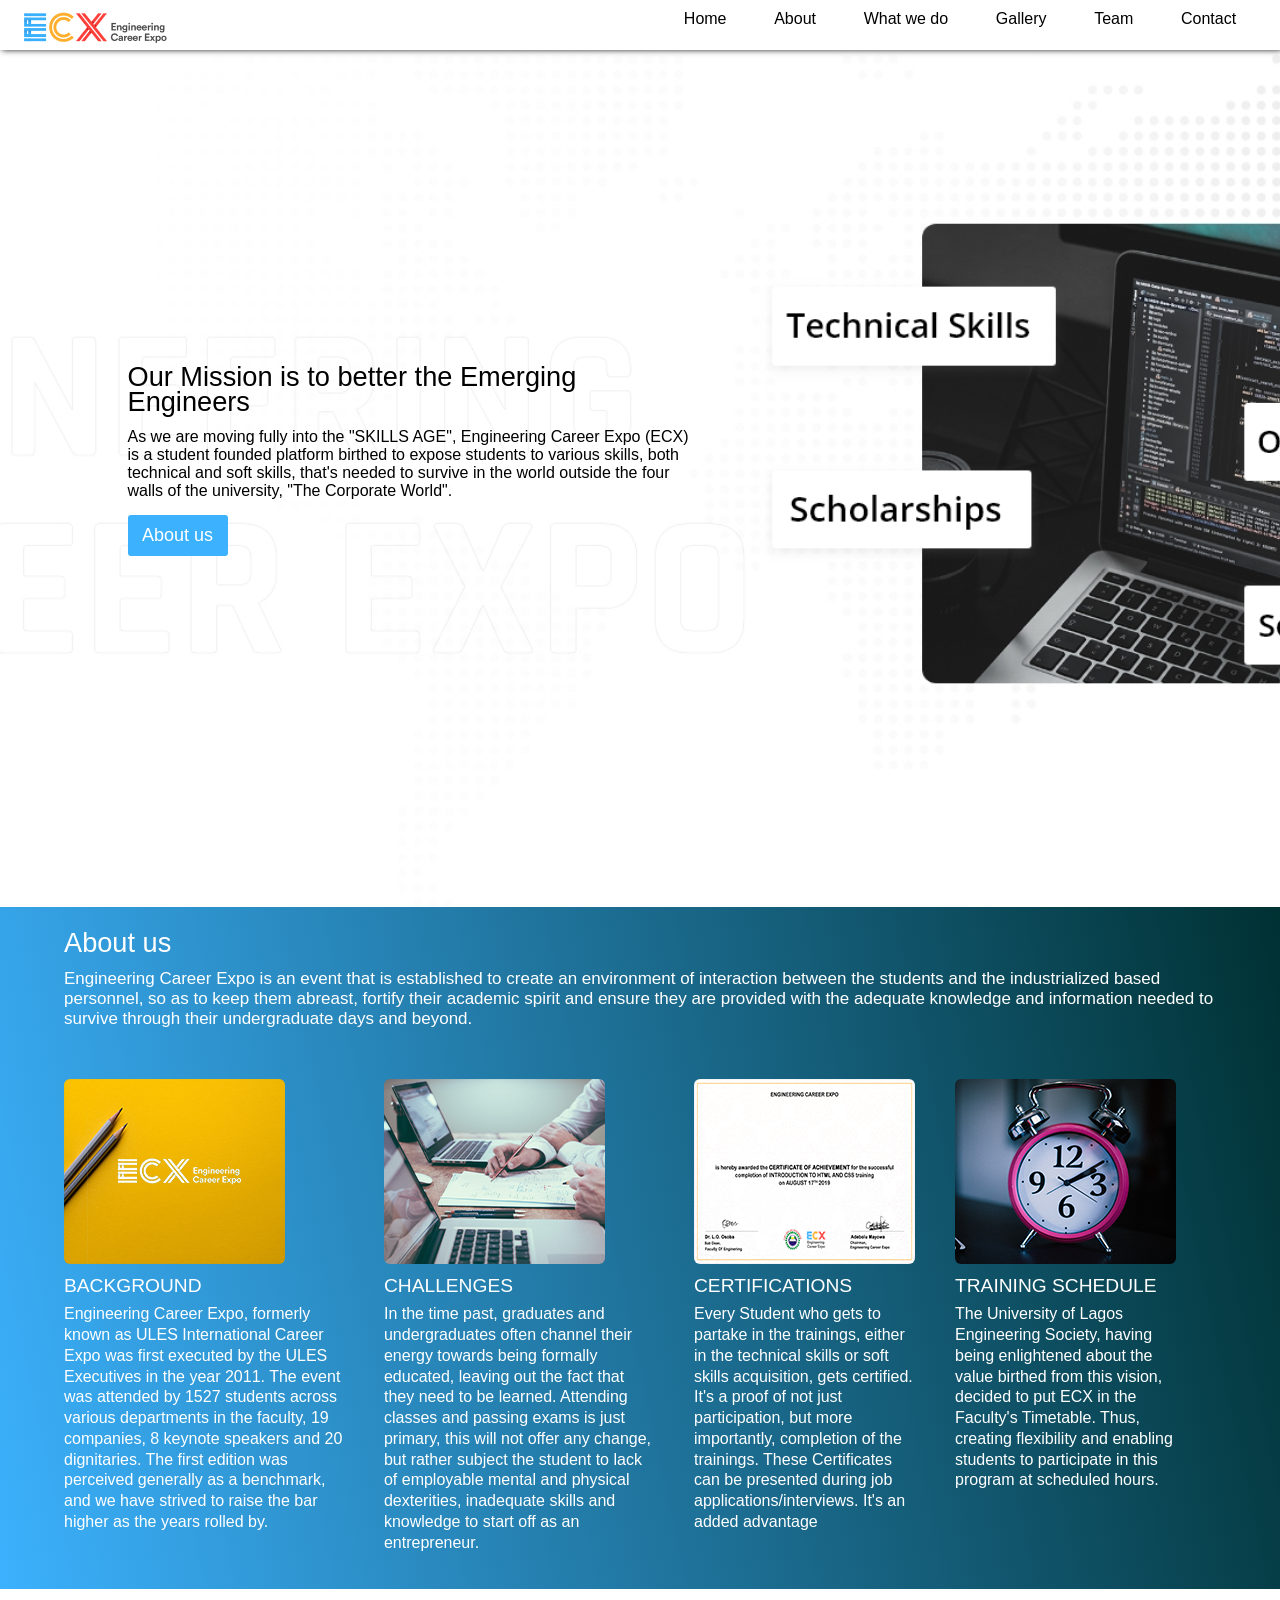
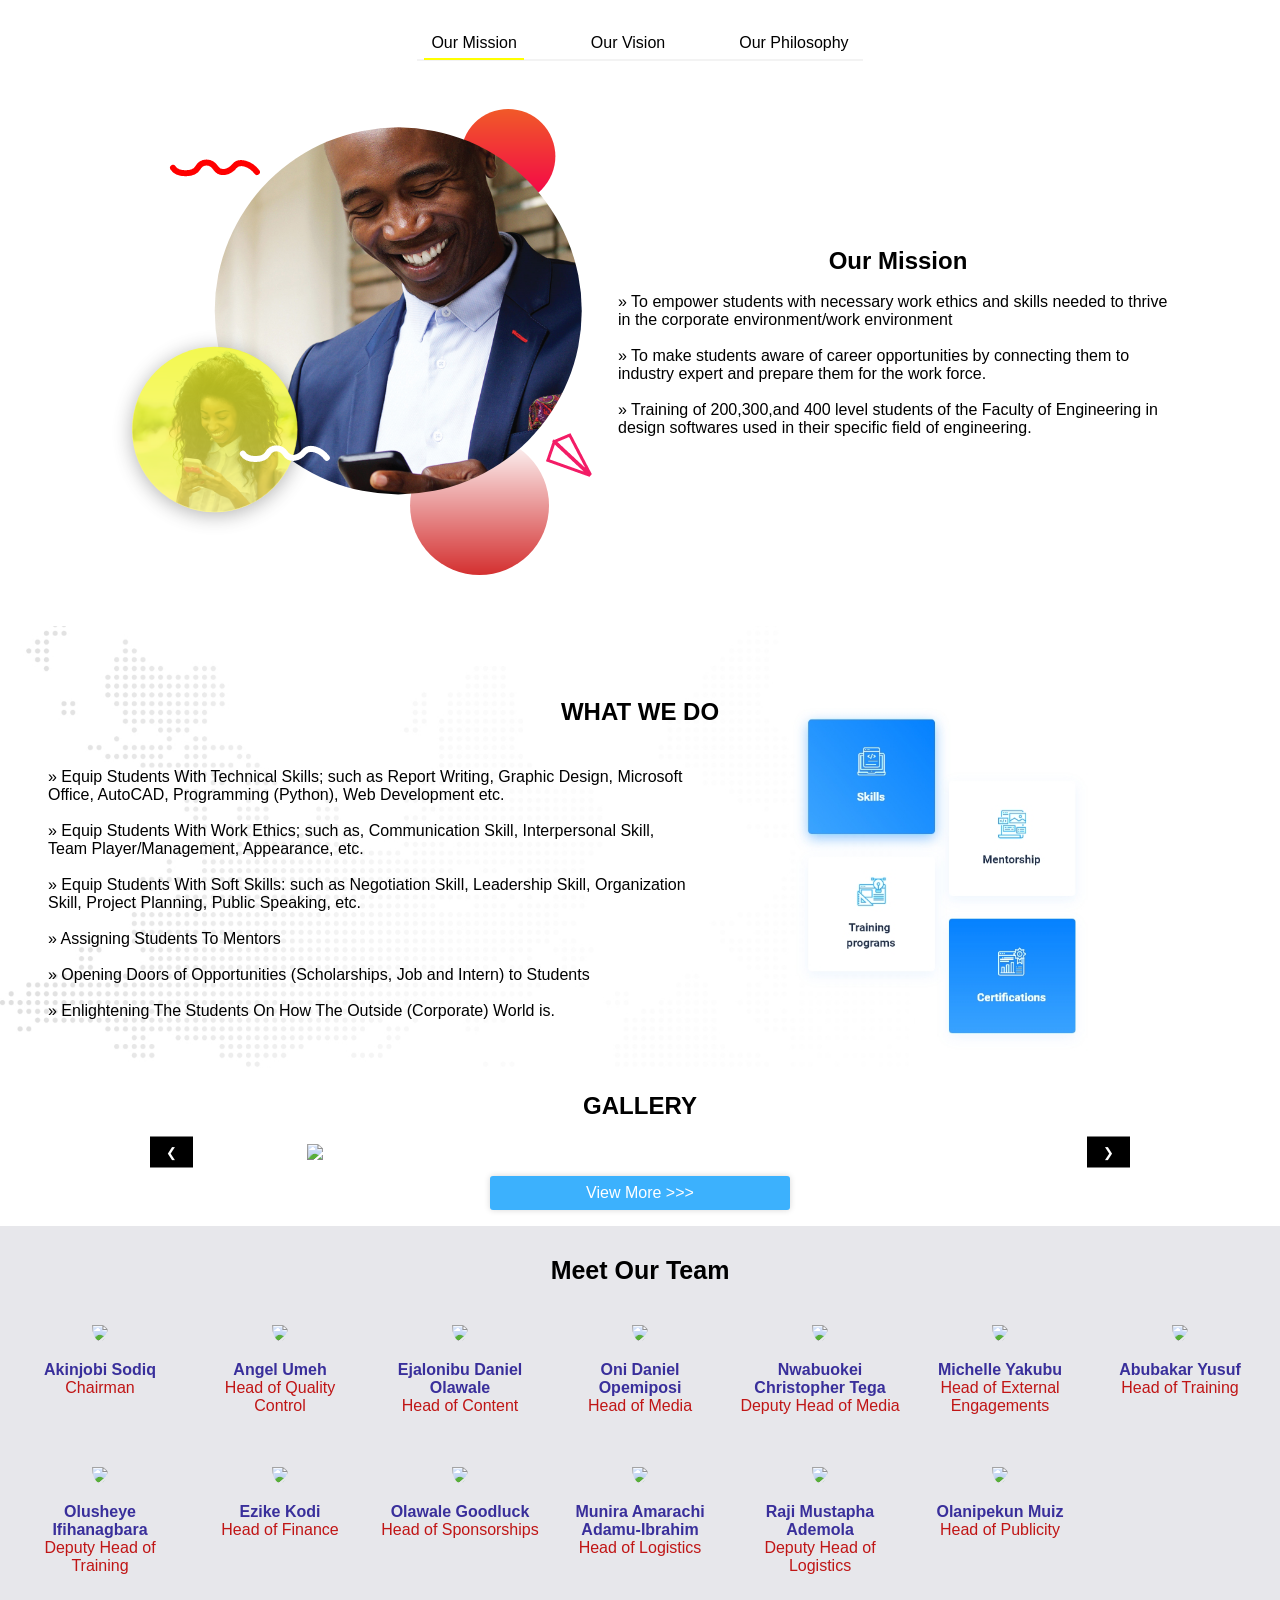
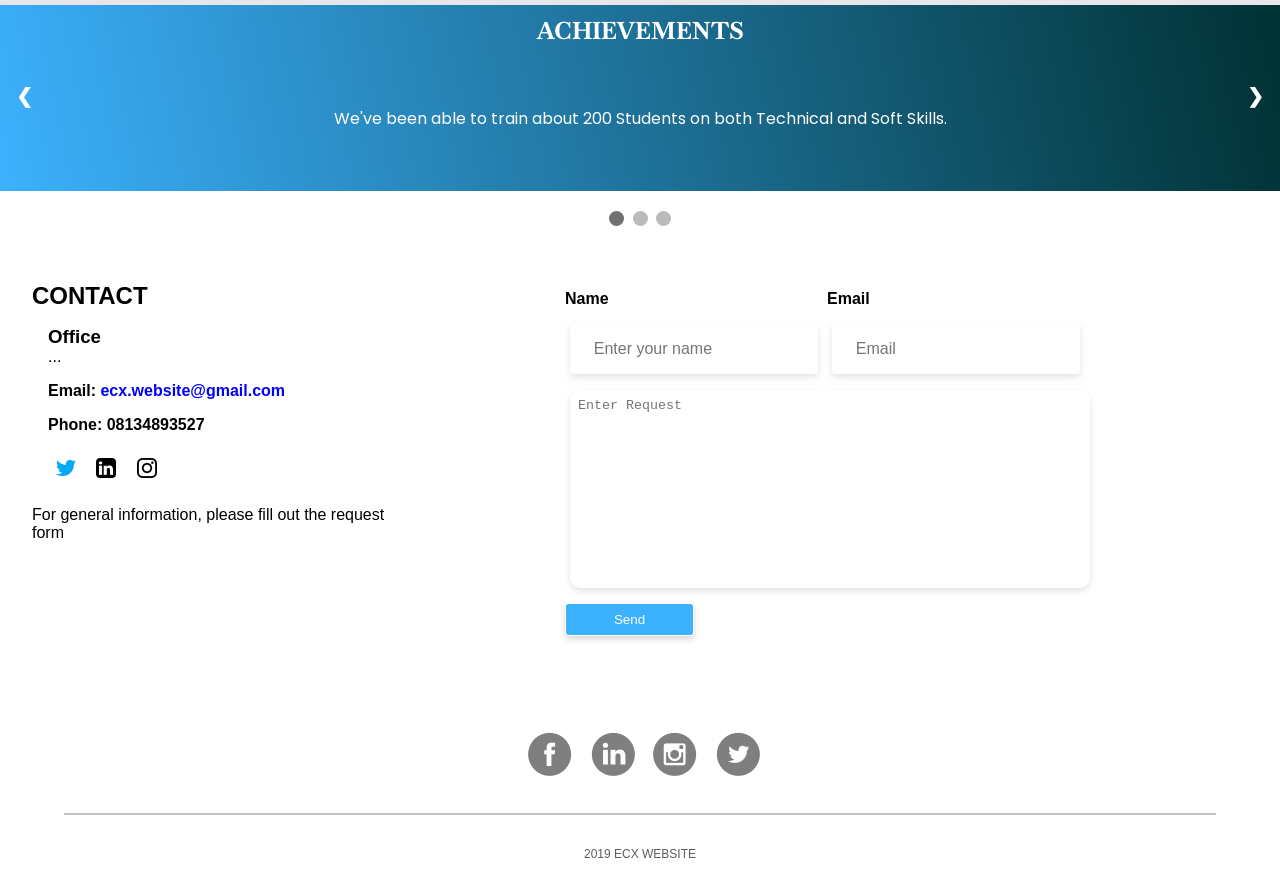
==== index.html @ 3a1357bb "Added the new fork repo" ====
<!DOCTYPE html>
<html lang="en" dir="ltr">

<head>
  <meta charset="utf-8">
  <meta name="viewport" content="width=device-width, initial-scale=1.0">
  <meta name="description" content="ECX Landing page">
  <link rel="stylesheet" type="text/css" href="./css/style.css">
  <link href="https://fonts.googleapis.com/css?family=Poppins&display=swap" rel="stylesheet">
  <link href="https://fonts.googleapis.com/css?family=Baskervville&display=swap" rel="stylesheet">
  <link rel="stylesheet" href="https://stackpath.bootstrapcdn.com/font-awesome/4.7.0/css/font-awesome.min.css">
  <link rel="shortcut icon" href="./images/ECX.png" type="image/x-icon">
  <title>ECX | welcome</title>
</head>

<body>
  <!-- Navigation area -->
  <nav class="container2">
    <div class="ecx-logo-container">
      <a href="index.html"><img src="./images/ECX-Logo-01_no_background.png" alt="ECX Logo" class="ecx-logo"></a>
    </div>
    <nav class="desktop-nav">
      <ul class="nav-list1">
        <li><a href="#hero">Home</a></li>
        <li><a href="#about">About</a></li>
        <li><a href="#wwd">What we do</a></li>
        <li><a href="#gallery">Gallery</a></li>
        <li><a href="#team">Team</a></li>
        <li><a href="#contact">Contact</a></li>
      </ul>
    </nav>

    <div class="hidden-menu menu">
      <span class="menu-span"></span>
      <span class="menu-span2 span2"></span>
      <span class="menu-span3 span3"></span>
    </div>
    <div class="nav">
      <ul class="nav-list">
        <a class="nav-link" href="#hero">
          <li>Home</li>
        </a>
        <a class="nav-link" href="#about">
          <li>About</li>
        </a>
        <a class="nav-link" href="#wwd">
          <li>What we do</li>
        </a>
        <a class="nav-link" href="#gallery">
          <li>Gallery</li>
        </a>
        <a class="nav-link" href="#team">
          <li>Team</li>
        </a>
        <a class="nav-link last-list-child" href="#contact">
          <li>Contact</li>
        </a>

        <i class="fa fa-instagram menu-icons" id="menu-icon" aria-hidden="true"></i>
        <i class="fa fa-twitter menu-icons" id="menu-icon1" aria-hidden="true"></i>
      </ul>
    </div>

  </nav>

  <main>
    <!-- HERO SECTION -->
    <section id="hero" class="all-0 panel">
      <div class="container1">
        <div class="hero all-0">
          <h2 class="title">Our Mission is to better the Emerging Engineers</h2>
          <p>As we are moving fully into the "SKILLS AGE", Engineering Career Expo (ECX) is a student founded platform
            birthed to
            expose students to various skills, both technical and soft skills, that's needed to survive in the world
            outside the
            four walls of the university, "The Corporate World".</p>
          <button type="button" name="button"><a href="#about">About us</a></button>
        </div>
        <div class="hero-bg all-0">
          <img src="./images/hero-img.png" alt="hero-image" class="hero-img">
        </div>
      </div>
    </section>


    <!-- ABOUT SECTION -->
    <section id="about" class="panel">
      <div class="container about">
        <div class="about-writeup">
          <h3 class="title">About us</h3>
          <p>Engineering Career Expo is an event that is established to create an environment of interaction between the
            students and
            the industrialized based personnel, so as to keep them abreast, fortify their academic spirit and ensure they
            are
            provided with the adequate knowledge and information needed to survive through their undergraduate days and
            beyond.</p>
        </div>
        <div class="about-cards">
          <div class="sub-container">
            <div class="card">
              <img src="./images/Background.png" alt="CARD">
              <h3>BACKGROUND</h3>
              <p>Engineering Career Expo, formerly known as ULES International Career Expo was first executed by the ULES
                Executives in
                the year 2011. The event was attended by 1527 students across various departments in the faculty, 19
                companies, 8
                keynote speakers and 20 dignitaries. The first edition was perceived generally as a benchmark, and we have
                strived to
                raise the bar higher as the years rolled by.</p>

            </div>

            <div class="card">
              <img src="./images/challenges.png" alt="CARD">
              <h3>CHALLENGES</h3>
              <p>In the time past, graduates and undergraduates often channel their energy towards being formally
                educated, leaving out
                the fact that they need to be learned. Attending classes and passing exams is just primary, this will not
                offer any
                change, but rather subject the student to lack of employable mental and physical dexterities, inadequate
                skills and
                knowledge to start off as an entrepreneur.</p>

            </div>
          </div>

          <div class="sub-container">

            <div class="card">
              <img src="./images/certificates.png" alt="CARD">
              <h3>CERTIFICATIONS</h3>
              <p>Every Student who gets to partake in the trainings, either in the technical skills or soft skills
                acquisition, gets
                certified. It's a proof of not just participation, but more importantly, completion of the trainings.
                These Certificates
                can be presented during job applications/interviews. It's an added advantage</p>

            </div>

            <div class="card">
              <img src="./images/Training Schedule.png" alt="CARD">
              <h3>TRAINING SCHEDULE</h3>
              <p>The University of Lagos Engineering Society, having being enlightened about the value birthed from this
                vision, decided
                to put ECX in the Faculty's Timetable. Thus, creating flexibility and enabling students to participate in
                this program
                at scheduled hours.</p>

            </div>

          </div>
        </div>
      </div>
    </section>

    <section id="ourPhil" class="panel">
      <br>
      <div class="visionBoard">
        <ul class="visionBoard-list">
          <li><a class="vision-list1 active1">Our Mission</a></li>
          <li><a class="vision-list2">Our Vision</a></li>
          <li><a class="vision-list3">Our Philosophy</a></li>
        </ul>
      </div>
      <br>
      <div class="container">
        <div class="content-container1 content-container yes-display">
          <img src="./images/mission-img.png">
          <div class="cadsar" id="philosophy">
            <h1>Our Mission</h1>
            <br>
            <p>» To empower students with necessary work ethics and skills needed to thrive in the corporate
              environment/work
              environment
              <br><br>
              » To make students aware of career opportunities by connecting them to
              industry expert and prepare them for the work force.
              <br><br>
              » Training of 200,300,and 400 level students of the Faculty of Engineering
              in design softwares used in their specific field of engineering.</p>
          </div>
        </div>

        <div class="content-container2 content-container">
          <img src="./images/visions.png">
          <div class="cadsar" id="philosophy">
            <h1>Our Vision</h1>
            <br>
            <p>We seek to ensure every university graduate we produce is an actual university material, that is,
              "Employable Graduates"</p>
          </div>
        </div>

        <div class="content-container3 content-container">
          <img src="./images/philosophy.png">
          <div class="cadsar" id="philosophy">
            <h1>Our Philosophy</h1>
            <br>
            <p>We Believe That:<br>
              » Every Skill is Learnable, thus Every Student can take on these skills and become experts in them
              <br><br>
              » Opportunities Comes With Preparation; thus the need to prepare employable graduates from their
              undergraduate days
              <br><br>
              » Commitment and Dedication is Key To Successful Growth; hence the reason for a weekly schedule for the
              trainings.</p>
          </div>
        </div>
      </div>
    </section>
    <section id="wwd" class="panel">
      <h2 class="wwd-header">What we do</h2><br>
      <div class="wwd-container">
        <div class="wwd-content-container">
          <div class="wwd-content">
            » Equip Students With Technical Skills; such as Report Writing, Graphic Design, Microsoft Office, AutoCAD,
            Programming (Python), Web Development etc.
            <br><br>
            » Equip Students With Work Ethics; such as, Communication Skill, Interpersonal Skill, Team Player/Management,
            Appearance, etc.
            <br><br>
            » Equip Students With Soft Skills: such as Negotiation Skill, Leadership Skill, Organization Skill, Project
            Planning, Public Speaking, etc.
            <br><br>
            » Assigning Students To Mentors
            <br><br>
            » Opening Doors of Opportunities (Scholarships, Job and Intern) to Students
            <br><br>
            » Enlightening The Students On How The Outside (Corporate) World is.
          </div>
        </div>
      </div>
      </div>
    </section>
    <section id="gallery" class="panel">
      <h2>Gallery</h2>
      <div class="w3-content w3-display-container">
        <img class="mySlides1"
          src="https://res.cloudinary.com/ecx/image/upload/f_auto/v1578095196/ECX%20gallery/Gallery/Totel_Photography-6587_nmknuw.jpg"
          >
        <img class="mySlides1"
          src="https://res.cloudinary.com/ecx/image/upload/f_auto/v1578095035/ECX%20gallery/Gallery/Totel_Photography-6615_tjaqef.jpg"
          >
        <img class="mySlides1"
          src="https://res.cloudinary.com/ecx/image/upload/f_auto/v1578094889/ECX%20gallery/Gallery/Totel_Photography-6755_wwd0io.jpg"
          >
        <img class="mySlides1"
          src="https://res.cloudinary.com/ecx/image/upload/f_auto/v1578094115/ECX%20gallery/Gallery/Totel_Photography-6582_rvgiy8.jpg"
          >
          <img class="mySlides1"
            src="https://res.cloudinary.com/ecx/image/upload/f_auto/v1578093922/ECX%20gallery/Gallery/Totel_Photography-6772_jbvsiy.jpg">
          <img class="mySlides1"
            src="https://res.cloudinary.com/ecx/image/upload/f_auto/v1578093783/ECX%20gallery/Gallery/Totel_Photography-6681_iymfam.jpg">
          <img class="mySlides1"
            src="https://res.cloudinary.com/ecx/image/upload/f_auto/v1578093773/ECX%20gallery/Gallery/Totel_Photography-6915_uiicp1.jpg">
          <img class="mySlides1"
            src="https://res.cloudinary.com/ecx/image/upload/f_auto/v1578093757/ECX%20gallery/Gallery/Totel_Photography-6634_vx7t5h.jpg">

            <button class="w3-button w3-black w3-display-left" onclick="plusDivs(-1)">&#10094;</button>
            <button class="w3-button w3-black w3-display-right" onclick="plusDivs(1)">&#10095;</button>

      </div>
      <a href="gallery.html" class="view-more-btn">View More >>> </a>
    </section>

    <section class="ourTeam panel" id="team">
      <h1 id="teamHead">Meet Our Team</h1>
      <div id="team-container">
        <div id="member">
          <img src="https://res.cloudinary.com/ecx/image/upload/f_auto,q_auto/v1578097922/ECX%20gallery/user_xo8ixc.png"/>
          <h4>Akinjobi Sodiq</h4>
          <p>Chairman</p>
        </div>
        <div id="member">
          <img src="https://res.cloudinary.com/ecx/image/upload/f_auto,q_auto/v1578097922/ECX%20gallery/user_xo8ixc.png"/>
          <h4>Angel Umeh</h4>
          <p>Head of Quality Control</p>
        </div>
        <div id="member">
        <img src="https://res.cloudinary.com/ecx/image/upload/f_auto,q_auto/v1578097922/ECX%20gallery/user_xo8ixc.png"/>
        <h4>Ejalonibu Daniel Olawale</h4>
          <p>Head of Content</p>
        </div>
        <div id="member">
          <img src="https://res.cloudinary.com/ecx/image/upload/f_auto,q_auto/v1578097922/ECX%20gallery/user_xo8ixc.png"/>
          <h4>Oni Daniel Opemiposi</h4>
          <p>Head of Media</p>
        </div>
        <div id="member">
          <img src="https://res.cloudinary.com/ecx/image/upload/f_auto,q_auto/v1578097922/ECX%20gallery/user_xo8ixc.png"/>
          <h4>Nwabuokei Christopher Tega</h4>
          <p>Deputy Head of Media</p>
        </div>
        <div id="member">
          <img src="https://res.cloudinary.com/ecx/image/upload/f_auto,q_auto/v1578097922/ECX%20gallery/user_xo8ixc.png"/>
          <h4>Michelle Yakubu</h4>
          <p>Head of External Engagements</p>
        </div>
        <div id="member">
          <img src="https://res.cloudinary.com/ecx/image/upload/f_auto,q_auto/v1578097922/ECX%20gallery/user_xo8ixc.png"/>
          <h4>Abubakar Yusuf</h4>
          <p>Head of Training</p>
        </div>
        <div id="member">
          <img src="https://res.cloudinary.com/ecx/image/upload/f_auto,q_auto/v1578097922/ECX%20gallery/user_xo8ixc.png"/>
          <h4>Olusheye Ifihanagbara</h4>
          <p>Deputy Head of Training</p>
        </div>
        <div id="member">
          <img src="https://res.cloudinary.com/ecx/image/upload/f_auto,q_auto/v1578097922/ECX%20gallery/user_xo8ixc.png"/>
          <h4>Ezike Kodi</h4>
          <p>Head of Finance</p>
        </div>
        <div id="member">
          <img src="https://res.cloudinary.com/ecx/image/upload/f_auto,q_auto/v1578097922/ECX%20gallery/user_xo8ixc.png"/>
          <h4>Olawale Goodluck</h4>
          <p>Head of Sponsorships</p>
        </div>
        <div id="member">
          <img src="https://res.cloudinary.com/ecx/image/upload/f_auto,q_auto/v1578097922/ECX%20gallery/user_xo8ixc.png"/>
          <h4>Munira Amarachi Adamu-Ibrahim</h4>
          <p>Head of Logistics</p>
        </div>
        <div id="member">
          <img src="https://res.cloudinary.com/ecx/image/upload/f_auto,q_auto/v1578097922/ECX%20gallery/user_xo8ixc.png"/>
          <h4>Raji Mustapha Ademola</h4>
          <p>Deputy Head of Logistics</p>
        </div>
        <div id="member">
          <img src="https://res.cloudinary.com/ecx/image/upload/f_auto,q_auto/v1578097922/ECX%20gallery/user_xo8ixc.png"/>
          <h4>Olanipekun Muiz</h4>
          <p>Head of Publicity</p>
        </div>
      </div>
    </section>

    <!-- Slideshow container -->
    <div class="slideshow-container panel">
      <h2 class="ach-header">achievements</h2>
      <div class="mySlides">
        <p>We've been able to train about 200 Students on both Technical and Soft Skills.</p>
      </div>

      <div class="mySlides">
        <p>These Students were able to display these skills to multinational firms on the event's day.
          The Facilitators were students of the University of Lagos that have been privileged to intern in Big Firms like
          Goldmans
          Sachs in UK, and those were able to empower themselves via online courses.</p>
      </div>

      <div class="mySlides">
        <p>It's an achievement to have been able to sell the ideas to Google, Luno, UAC and so more.
          And motivational speakers from different multinational firms came to talk and inspire the trained students.</p>
      </div>

      <a class="prev" onclick="plusSlides(-1)">&#10094;</a>
      <a class="next" onclick="plusSlides(1)">&#10095;</a>
    </div>

    <div class="dot-container">
      <span class="dot" onclick="currentSlide(1)"></span>
      <span class="dot" onclick="currentSlide(2)"></span>
      <span class="dot" onclick="currentSlide(3)"></span>
    </div>


    <section class="contact panel" id="contact">
      <div class="contacts-div">
        <h2>Contact</h2>
        <div id="office">
          <h3>Office</h3>
          <p>...</p>
        </div>
        <div id="email">
          <h4>Email: <a style='color:blue'>ecx.website@gmail.com</a> </h4>
        </div>
        <div id="phone">
          <h4>Phone: 08134893527</h4>
        </div>
        <div id="social-media">
          <a href="https://twitter.com/ecxunilag" target="_blank"><img src="./images/twitter-social.png"></a>
          <a href="#"><img src="./images/linkedin-social.png"></a>
          <a href="https://instagram.com/ecxunilag" target="_blank"><img src="./images/instagram-social.png"></a>
        </div>
        <p>For general information, please fill out the request form</p>
      </div>
      <form action="" class="request-form">
        <div class="request-input">
          <label for="name">Name</label>
          <input type="text" name="name" placeholder="Enter your name" id="request-name">
        </div>
        <div class="request-input">
          <label for="email">Email</label>
          <input type="email" name="email" placeholder="Email" id="request-email">
        </div>
        <textarea id="request-text" placeholder="Enter Request"></textarea>
        <input type="submit" value="Send" class="submit-btn">
      </form>
    </section>
  </main>

  <!-- FOOTER-->
  <footer>
    <div class="footer-images">
      <a href="" class="footer-image-link"><img alt="facebook" src="./images/facebook.png"></a>
      <a href="" class="footer-image-link"><img alt="linkedin" src="./images/linkedin.png"></a>
      <a href="https://instagram.com/ecxunilag" target="_blank" class=" footer-image-link"><img alt="instagram"
          src="./images/instagram.png" class="footer-image"></a>
      <a href="https://twitter.com/ecxunilag" target="_blank" class="footer-image-link"><img alt="twitter"
          src="./images/twitter.png" class="footer-image"></a>
    </div>
    <hr class="footer-underline">
    <p>2019 ecx website</p>
  </footer>
  <div class="overlay"></div>
  <script src="./js/nav.js"></script>
  <script src="./js/script.js"></script>
</body>

</html>
---- css/style.css ----
/* PRE DEFINED CLASSES AND ELEMENT STYLES */
@import url(https://fonts.googleapis.com/css?family=Segoe+Ui:300italic,400italic,700italic,300,400,700);


body {
  margin: 0px;
  padding: 0px;
  box-sizing: border-box;
  font-family: 'Segoe Ui', sans-serif;
}
.overlay{
  background: rgba(0, 0, 0, 0.5);
  position: fixed;
  width: 100%;
  top: 0px;
  left: 0px;
  bottom: 0px;
  right: 0px;
  visibility: hidden;;
}
.show-overlay{
  visibility: visible;
}
*,
html {
  margin: 0px;
  padding: 0px;
  box-sizing: border-box;
  scroll-behavior: smooth;
}

body {
  background-color: rgb(255, 255, 255);
}

section {
  width: 100%;
}

.container {
  width: 90%;
  margin: 10px auto;
}

.container1 {
  width: 90%;
  margin: -10px auto;
  display: flex;
  justify-content: space-around;
  align-items: center;
  flex-flow: column;
}

.container2 {
  width: 100%;
  height: 60px;
  background-color: #fff;
  position: fixed;
  box-shadow: 0 2px 2px -2px rgba(0, 0, 0, .2);
  transition: top 0.3s;
  z-index: 5;
}

.nav-down {
  top: -70px;
}

.nav-up {
  top: -10px;
  box-shadow: 2px 0 6px #232323;
}

.nav-stable {
  top: auto;
}

.overflow-for-body {
  overflow-y: hidden;
}

.flex-container {
  display: flex;
  justify-content: center;
  flex-flow: column wrap;

}

.title {
  font-size: 1.7em;
  font-weight: normal;
  line-height: 0.9em;
  margin: 0.5em 0 0.5em 0;
}

.all-0>h3 {
  margin: 0px;
  padding: 0px;
  float: right;
}


.menu-span-black {
  background: #252525 !important;
}




/* NAVIGATION */

.nav {
  width: 200px;
  height: 110%;
  background-color: #ffffff;
  position: fixed;
  left: 100%;
  transition: all 0.7s;
  display: flex;
  text-align: left;
  align-items: top;
  justify-content: space-around;
  padding-top: 100px;
}

.sample {
  transform: translateX(-100%);
}

.hidden-menu span {

  display: block;
  width: 33px;
  height: 4px;
  margin-bottom: 5px;
  position: relative;
  background: #000;
  border-radius: 3px;
  transform-origin: 4px 0px;
  z-index: 20;
  transition: 0.7s;


}



.hidden-menu {
  position: relative;
  right: 20px;
  top: 20px;
  float: right;
  cursor: pointer;
}

.nav-bar {
  list-style: none;
  margin: auto;

}

.nav-link>li {
  border-bottom: 1px #888 solid;
  margin-bottom: 20px;
  font-size: 20px;
  color: #888;
  letter-spacing: 1px;
}

.nav-link>li:hover {
  color: #9d9d9d;
}

.spanTrans {
  transform: translateX(-20%) !important;
}

ul.nav-list {
  list-style-type: none;
  padding-top: 3rem;
}


.nav-link {
  text-decoration: none;
  color: #232323;
  transition: color 0.3s ease;
  border-bottom: 1px solid #707070;
}

#menu-icon1 {
  font-size: 30px;
  color: #2d9eef;
}

.menu-icons:hover {
  color: rgb(57, 101, 223);

}

#menu-icon {
  margin-right: 14px;
  font-size: 30px;
  color: #000;
}

.last-list-child>li {
  margin-bottom: 120px;
}



.desktop-nav {
  display: none;
  width: 600px;
  float: right;
}

.nav-list1 {
  display: flex;
  width: 100%;
  justify-content: space-around;
}

.nav-list1>li {
  list-style-type: none;
  padding-right: 15px;
  padding-left: 15px;
  padding-bottom: 10px;
  text-align: center;
  transition: 0.3s;
}

.nav-list1>li>a {
  text-decoration: none;
  color: #000;
}

.nav-list1>li:hover {

  border-bottom: 4px solid #F31C66;

}


/* HERO SECTION */

#hero {
  background-color: rgba(240, 240, 240, 0.829);
  background-image: url('../images/ECX-Logo-02.png');
  background-repeat: no-repeat;
  background-position: center;
  background-size: contain;

}

.hero {
  width: 100%;
  height: 103vh;
  display: flex;
  flex-direction: column;
  justify-content: center;
  color: #000;
}

.hero button {
  background-color: #3cb1fd;
  border: none;
  width: 100px;
  font-size: 18px;
  padding: 10px;
  border-radius: 3px;
  margin-top: 15px;
}

.hero button:hover {
  background-color: rgb(57, 101, 223);
}

.hero button a {
  text-decoration: none;
  color: #fff;
}

.hero-img {
  display: none;
  opacity: 0;
}

/* LOGOs AREA */
.logo {
  background: #c8c8c8;
}

.logo-div {
  margin-bottom: 0px;
}

.logo-div i {
  margin: 5px;
  font-size: 40px;
  color: #fff;
  padding: 10px;
}


/* ABOUT SECTION */
section#about {
  background: linear-gradient(258deg, rgb(0, 49, 51), #3cb1fd);
  box-sizing: border-box !important;
  padding: 10px 0 10px 0;
}

.sub-container {
  padding-bottom: 15px;
}

.about {
  margin-bottom: 0px;
}

.about-cards {
  display: flex;
  justify-content: space-between;
}

.about-writeup {
  margin-bottom: 50px;
}

.about-writeup * {
  color: #fff;
}

.about-writeup p {
  font-size: 17px;
}

.card {
  color: #fff;
  margin-right:
    40px;
}

.card>h3 {
  font-size: 1.2em;
  font-weight: normal;
  line-height: 0.9em;
  margin: 0.5em 0 0.5em 0;
}

.card>p {
  font-size: 16px;
  line-height: 1.3em;
  margin-bottom: 10px;
}

.card>img {
  border-radius: 6px;
}

.read-more-container {
  margin-top: 15px;
  margin-bottom: 15px;
}

.read-more-container1 {
  margin-top: 15px;
  margin-bottom: 15px;
  background-color: yellow;
  padding: 10px;
  width: 130px;
  border-radius: 10px;
}

.fa1 {
  color: #fff;
}

.read-more {
  margin-right: 10px;
}

/*Philosophy*/

#ourPhil {
  background-image: url('../images/path 732.png');
  background-repeat: no-repeat;
  background-position: center;
  background-size: cover;
}

.cadsar {
  max-width: 600px;
}

.cadsar h1 {
  text-align: center;
}

.visionBoard-list>li {
  list-style-type: none;

}

.visionBoard-list>li>a {
  text-decoration: none;
  color: black;
  margin-right: 60px;
  padding: 7px;
  transition: 0.5s;
  cursor: pointer;
}

.vision-list3 {
  margin-right: 0px !important;
}

.visionBoard-list>li>a:hover {
  border-bottom: 2px solid yellow;
}

.active1 {
  border-bottom: 2px solid yellow;
}

.content-container {
  display: flex;
  padding: 20px;
  align-items: center;
  justify-content: space-around;
}

.content-container2 {
  display: none;
}

.content-container3 {
  display: none;
}

.yes-display {
  display: flex;
}

.no-display {
  display: none;
}

.content-container>img {
  margin-right: 15px;
      max-width: 100%;
}


.visionBoard-list {
  display: flex;
  justify-content: center;
  border-bottom: 2px solid #f3f3f3;
  padding: 7px;
  width: fit-content;
  margin: auto;
}

#ourPhil {
  padding: 20px;
  /* background-color: #FEFFF3; */
}

/* What we do */
.ecx-logo {
  width: 150px;
  position: absolute;
  margin: 15px 10px 10px 10px;
}

.wwd-header {
  text-transform: uppercase;
  text-align: center;
  margin: 1.5rem;
}

#wwd {
  background: url('../images/wwd.svg');
  background-color: rgba(255, 255, 255, 0.144);
  background-position: center;
  padding: 3rem;
  background-size:  cover;
  background-repeat: none; 
}

.wwd-content {
  width: auto;
}

.wwd-content-container {
  display: flex;
  align-items: center;
}

.wwd-image {
  width: 70px;
  height: 50px;
  margin-right: 10px;
}

.wwd-container {
  display: grid;
  grid-template-columns: 1fr;
  grid-template-rows: auto;
  grid-gap: 10px;
}

.fa {
  font-size: 30px !important;
  color: darkgrey;
  margin-right: 10px;
}


/* Gallery */
#gallery {
  width: 100%;
}

#gallery h2 {
  margin: 1.5rem auto;
  text-align: center;
  text-transform: uppercase;
}

.pictures {
  display: grid;
  margin: 3rem;
  grid-template-columns: 1fr 1fr;
  grid-template-rows: 25% 25% 25% 25%;
  justify-items: stretch;
  align-items: stretch;
  grid-gap: 9px;
}

.picture {
  box-shadow: 0 0 5px #232323;
  transition-duration: 0.18s;
}

.picture img {
  width: 100%;
  height: 100%;
}

.picture:hover {
  cursor: pointer;
  transform: scale(1.037);
  z-index: 2;
}

.view-more-btn {
  display: block;
  text-decoration: none;
  text-align: center;
  margin: 1rem auto;
  padding: 0.5rem 3rem;
  cursor: pointer;
  border-radius: 3px;
  color: #fff;
  width: 55%;
  background: #3cb1fd;
  box-shadow: 0 0 6px #00000029;
}

.view-more-btn:hover {
  background-color: rgb(13, 13, 145);
  transform: scale(1.037);
}


/* Team */
.ourTeam {
  align-self: center;
  padding-top: 30px;
  background-color: rgb(231, 231, 235);
  width: 100%;
  height: auto;
}

#teamHead {
  text-align-last: center;
  font-size: 25px;
}

#team-container {
  width: 100%;
  margin: auto;
  padding:0.5rem 0 2rem 0;
  text-align: center;
  padding-bottom: 30px;
  display: grid;
  grid-template-columns: repeat(auto-fill,160px);
  grid-template-rows: auto;
  grid-gap: 20px;
  justify-content: center;
}

#member {
  display: inline-block;
  border-radius: 20%;
  color: rgb(57, 47, 155);
}

#member p {
  color: rgb(192, 21, 21);
}

#member img {
  border-radius: 100%;
  text-align: center;
  margin:1rem;
  padding-top: 1rem;
  width: 70%;
}

/* achievement slideshow */
.mySlides1{
  display: none;
  width: 68%;
  margin: auto;
}
 
.w3-black,
.w3-hover-black:hover {
  color: #fff !important;
  background-color: #000 !important;
}

.w3-display-right {
  position: absolute;
  top: 50%;
  right: 0%;
  transform: translate(0%, -50%);
  -ms-transform: translate(0%, -50%);
}

.w3-btn,
.w3-button {
  -webkit-touch-callout: none;
  -webkit-user-select: none;
  -khtml-user-select: none;
  -moz-user-select: none;
  -ms-user-select: none;
  user-select: none;
}

.w3-btn,
.w3-button {
  border: none;
  display: inline-block;
  padding: 8px 16px;
  vertical-align: middle;
  overflow: hidden;
  text-decoration: none;
  color: inherit;
  background-color: inherit;
  text-align: center;
  cursor: pointer;
  white-space: nowrap;
}

button,
[type=button],
[type=reset],
[type=submit] {
  -webkit-appearance: button;
}

button,
select {
  text-transform: none;
}

button,
input {
  overflow: visible;
}

button {
  margin: 0;
}
.w3-display-left {
  position: absolute;
  top: 50%;
  left: 0%;
  transform: translate(0%, -50%);
  -ms-transform: translate(-0%, -50%);
}

.w3-content {
  max-width: 980px;
}

.w3-content,
.w3-auto {
  margin-left: auto;
  margin-right: auto;
}

.w3-tooltip,
.w3-display-container {
  position: relative;
}


.ach-header {
  text-align: center;
  text-transform: uppercase;
  font-family: 'Baskervville', serif;
}

.slideshow-container {
  position: relative;
  background: linear-gradient(258deg, rgb(0, 49, 51), #3cb1fd);
  color: #fff;
  padding-top: 10px;

}

.mySlides {
  display: none;
  padding: 60px;
  text-align: center;
  font-family: 'Poppins',
    sans-serif !important;
}

.prev,
.next {
  cursor: pointer;
  position: absolute;
  top: 50%;
  width: auto;
  margin-top: -30px;
  padding: 16px;
  color: #fff;
  font-weight: bold;
  font-size: 20px;
  border-radius: 0 3px 3px 0;
  user-select: none;
}

.next {
  position: absolute;
  right: 0;
  border-radius: 3px 0 0 3px;
}

.prev:hover,
.next:hover {
  background-color: rgba(0, 0, 0, 0.8);
  color: white;
}

.dot-container {
  text-align: center;
  padding: 20px;
}

.dot {
  cursor: pointer;
  height: 15px;
  width: 15px;
  margin: 0 2px;
  background-color: #bbb;
  border-radius: 50%;
  display: inline-block;
  transition: background-color 0.6s ease;
}

.active,
.dot:hover {
  background-color: #717171;
}

q {
  font-style: italic;
}

.author {
  color: cornflowerblue;
}


/* Contacts */
.contact {
  display: flex;
  flex-direction: column;
  background: url('https://res.cloudinary.com/ecx/image/upload/q_auto:good/v1578084382/ECX%20gallery/worldmap_jscc5w.png');
  background-position: 50%;
  width: 100%;
  padding: 2rem;
  margin: 0;
  opacity: 1;
}

.contacts-div {
  flex-direction: column;
  flex-wrap: wrap;
}

.contacts-div h2 {
  text-transform: uppercase;
}

.contacts-div div {
  margin: 1rem;
}

#social-media img {
  width: 20px;
  height: 20px;
  margin: 0.5rem;
}

.request-form {
  padding: 0.5rem;
}

.request-form label {
  font-weight: 700;
  display: block;
}

.request-input {
  display: inline-block;
}

#request-name,
#request-email,
#request-subject {
  padding: 1rem 1.5rem;
  border-radius: 3px;
  margin: 1rem 0.3rem 1rem 0.3rem;
  box-shadow: 0 3px 6px #c9c9c985;
  opacity: 100%;
  border: none;
  font-size: 16px;
  /* background: rgba(245, 243, 243, 0.938); */
  outline: none;
}

#request-text {
  width: 77%;
  height: 22vh;
  max-width: 580px;
  border-radius: 10px;
  resize: none;
  box-shadow: 0 3px 6px #c9c9c985;
  padding: 0.5rem;
  border: none;
  position: relative;
  left: 5px;
  /* background: rgba(245, 243, 243, 0.938); */
  outline: none;
}

.submit-btn {
  display: block;
  margin: 0.7rem 0;
  padding: 0.5rem 3rem;
  cursor: pointer;
  border-radius: 3px;
  color: #fff;
  background: #3cb1fd 0% 0% no-repeat padding-box;
  border: 0.5px solid white;
  box-shadow: 0 3px 6px #00000029;
}

.submit-btn:hover {
  background-color: rgb(5, 5, 90);
}


/* Footer  */

footer {
  margin: 0.5rem auto;
}

.footer-images {
  display: flex;
  margin: 2rem auto;
  align-content: center;
  justify-content: center;
}

.footer-image-link {
  flex-direction: row;
  cursor: pointer;
  margin: 0.7rem;
  /* padding: 1rem; */
  width: 40px;
  height: 40px;
  opacity: 0.5;
}

.footer-underline {
  border: 0.5px solid #C4C4C4;
  margin: auto;
  width: 90%;
}

footer p {
  text-align: center;
  text-transform: uppercase;
  margin-top: 2rem;
  color: #5D5D5D;
  font-size: 12px;
}

.panel {
  z-index:0; 
  -webkit-transform: translateZ( 0 );
  transform: translateZ( 0 );
  -webkit-transition: -webkit-transform 0.6s ease-in-out;
  transition: transform 0.6s ease-in-out;
  -webkit-backface-visibility: hidden;
  backface-visibility: hidden;
}

a[ id= "hero" ]:target ~ main section.panel {
  -webkit-transform: translateY( 0px);
  transform: translateY( 0px );
}

a[ id= "about" ]:target ~ main section.panel {
  -webkit-transform: translateY( -142.85px  );
  transform: translateY( -142.85px );
}
a[ id= "ourPhil" ]:target ~ main section.panel {
  -webkit-transform: translateY( -285.71px );
  transform: translateY( -285.71px );
}
a[ id= "ourPhil" ]:target ~ main section.panel {
  -webkit-transform: translateY( -428.57px );
  transform: translateY( -428.57px );
}
a[ id= "wwd" ]:target ~ main section.panel {
  -webkit-transform: translateY( -571.43px );
  transform: translateY( -571.43px );
}
a[ id= "gallery" ]:target ~ main section.panel {
  -webkit-transform: translateY( -714.29px );
  transform: translateY( -714.29px );
}
a[ id= "team" ]:target ~ main section.panel {
  -webkit-transform: translateY( -857.14px );
  transform: translateY( -857.14px );
}
a[ id= "contact" ]:target ~ main section.panel {
  -webkit-transform: translateY( -1000px );
  transform: translateY( -1000px );
}




/* Animations */
@keyframes animate {
  0% {
    transform: scale(1.09);
  }

  100% {
    transform: scale(1.01);
  }
}




/* Responsiveness */

/* For Contact Page */
@media (min-width:47rem) {
  .contact {
    flex-direction: row;
  }

  .request-form {
    margin-left: 13%;
  }
}

/* For Gallery */
@media (min-width:40rem) {
  .pictures {
    grid-template-columns: 1fr 1fr 1fr;
    grid-template-rows: 33.3% 33.3% 33.3%;
  }
}

@media (min-width:65rem) {
  .pictures {
    grid-template-columns: 1fr 1fr 1fr 1fr;
    grid-template-rows: 50% 50%;
  }
}

@media (min-width:40rem) {
  .view-more-btn {
    width: 300px;
  }
}

@media only screen and (max-width: 380px) {
  .visionBoard-list {
    flex-wrap: wrap;
    height: 76px;
    border-bottom: none;
  }
}

@media only screen and (min-width: 600px) {

  .container2 {
    background-color: #fff;
  }

  .flex-container {
    display: flex;
    justify-content: flex-end !important;
    flex-flow: inherit;
  }


  .container1 {
    width: 90%;
    height: 103vh;
    margin: -10px auto;
    display: flex;
    justify-content: space-around;
    align-items: center;
    flex-flow: row;
  }

  .sub-container {
    display: flex;
  }

  .hero {
    width: 50%;
    height: 90vh;
    background-image: none;
  }

  .hero-img {
    display: block;
  }

  .wwd-container {
    grid-template-columns: 50vw;
  }

}

@media (min-width:35rem){
  #wwd {
    background-image: url('../images/wwd.jpg');
  }

  #hero {
    background-image: url('../images/hero.jpg');
    background-size: cover;
  }
}

@media only screen and (max-width: 600px) {

  .card,
  .about-writeup {
    width: fit-content !important;
  }

  .visionBoard-list>li>a {
    margin-right: 0px;
  }



}

@media only screen and (max-width: 780px) {
  .yes-display {
    flex-direction: column;
  }
}


/* General */

@media only screen and (min-width: 800px) {

  .menu,
  .nav {
    display: none;
  }

  .desktop-nav {
    display: block;
  }

  .container2 {
    padding: 20px;
  }

  .ecx-logo {
    margin: 0px;
  }

}


@media only screen and (max-width: 1260px) {

  /* About Cards Readjustment */
  .about-cards {
    flex-flow: column;
  }

  /* .card {
    width: 500px;
  } */
}
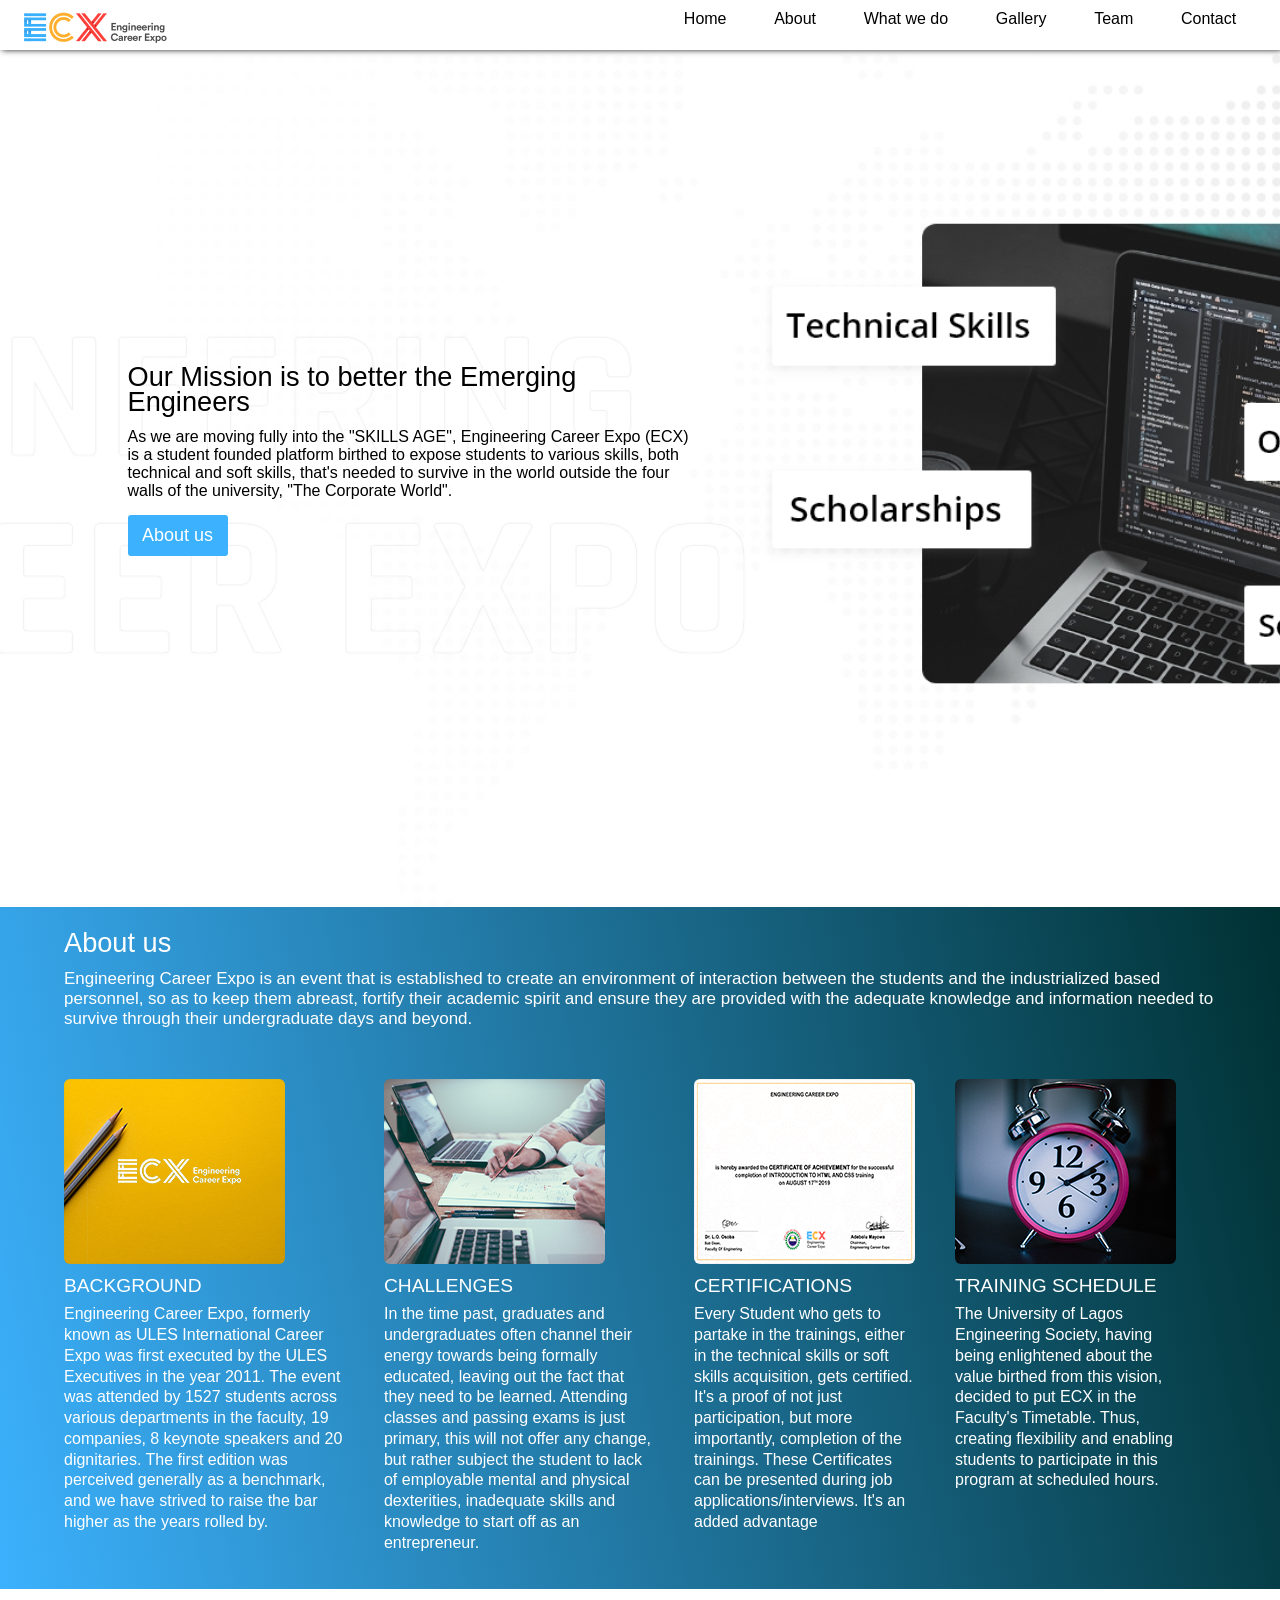
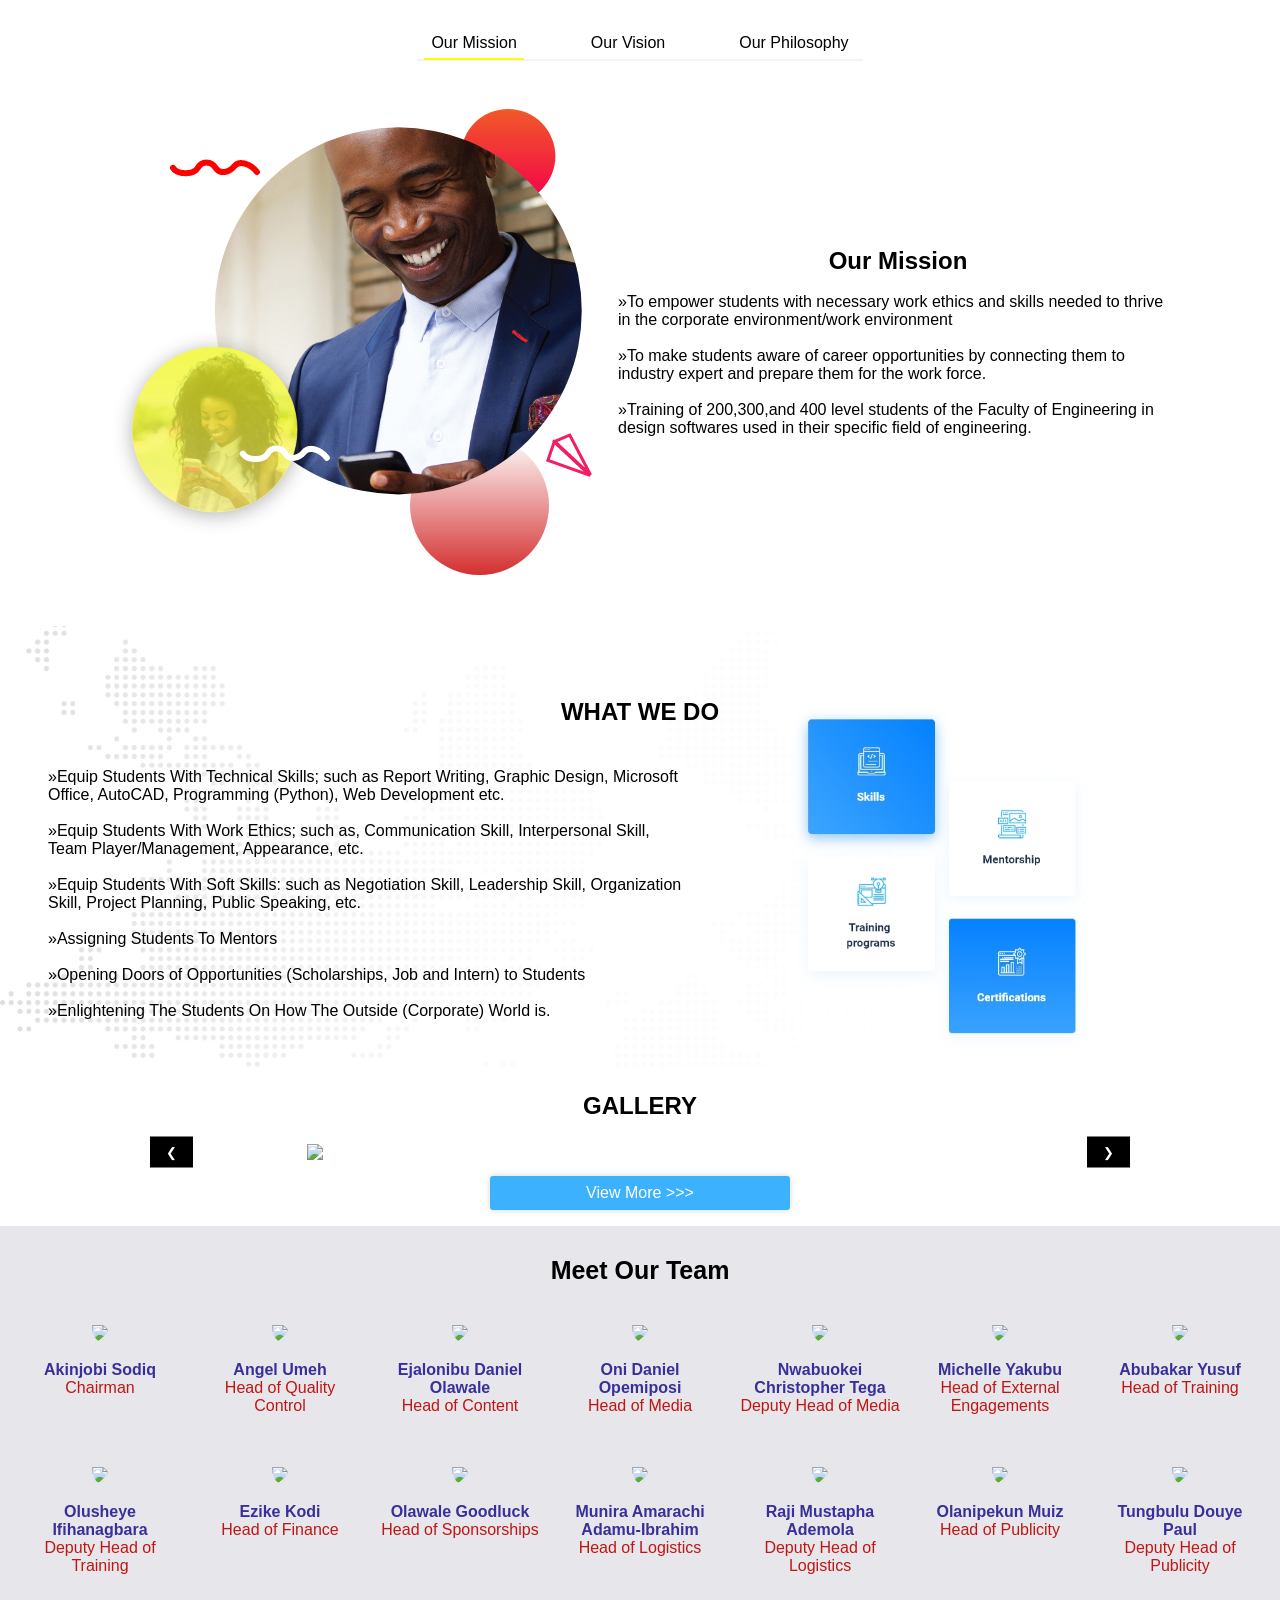
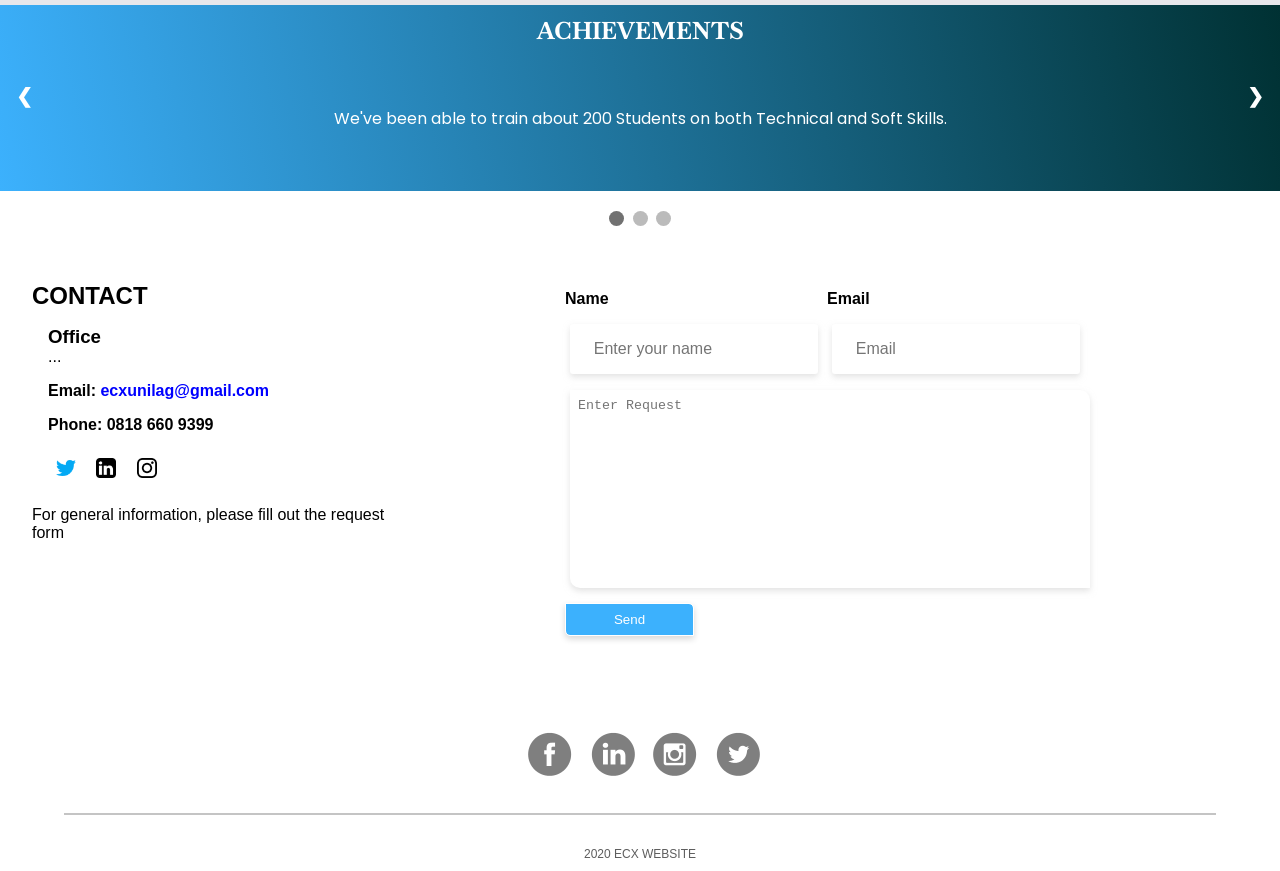
==== commit 7369d017: "cloned from old repo" ====
--- a/index.html
+++ b/index.html
@@ -169,14 +169,14 @@
           <div class="cadsar" id="philosophy">
             <h1>Our Mission</h1>
             <br>
-            <p>» To empower students with necessary work ethics and skills needed to thrive in the corporate
+            <p><span class="Bullet">»</span>To empower students with necessary work ethics and skills needed to thrive in the corporate
               environment/work
               environment
               <br><br>
-              » To make students aware of career opportunities by connecting them to
+              <span class="Bullet">»</span>To make students aware of career opportunities by connecting them to
               industry expert and prepare them for the work force.
               <br><br>
-              » Training of 200,300,and 400 level students of the Faculty of Engineering
+              <span class="Bullet">»</span>Training of 200,300,and 400 level students of the Faculty of Engineering
               in design softwares used in their specific field of engineering.</p>
           </div>
         </div>
@@ -197,12 +197,12 @@
             <h1>Our Philosophy</h1>
             <br>
             <p>We Believe That:<br>
-              » Every Skill is Learnable, thus Every Student can take on these skills and become experts in them
+              <span class="Bullet">»</span>Every Skill is Learnable, thus Every Student can take on these skills and become experts in them
               <br><br>
-              » Opportunities Comes With Preparation; thus the need to prepare employable graduates from their
+              <span class="Bullet">»</span>Opportunities Comes With Preparation; thus the need to prepare employable graduates from their
               undergraduate days
               <br><br>
-              » Commitment and Dedication is Key To Successful Growth; hence the reason for a weekly schedule for the
+              <span class="Bullet">»</span>Commitment and Dedication is Key To Successful Growth; hence the reason for a weekly schedule for the
               trainings.</p>
           </div>
         </div>
@@ -213,20 +213,20 @@
       <div class="wwd-container">
         <div class="wwd-content-container">
           <div class="wwd-content">
-            » Equip Students With Technical Skills; such as Report Writing, Graphic Design, Microsoft Office, AutoCAD,
+            <span class="Bullet">»</span>Equip Students With Technical Skills; such as Report Writing, Graphic Design, Microsoft Office, AutoCAD,
             Programming (Python), Web Development etc.
             <br><br>
-            » Equip Students With Work Ethics; such as, Communication Skill, Interpersonal Skill, Team Player/Management,
+            <span class="Bullet">»</span>Equip Students With Work Ethics; such as, Communication Skill, Interpersonal Skill, Team Player/Management,
             Appearance, etc.
             <br><br>
-            » Equip Students With Soft Skills: such as Negotiation Skill, Leadership Skill, Organization Skill, Project
+            <span class="Bullet">»</span>Equip Students With Soft Skills: such as Negotiation Skill, Leadership Skill, Organization Skill, Project
             Planning, Public Speaking, etc.
             <br><br>
-            » Assigning Students To Mentors
+            <span class="Bullet">»</span>Assigning Students To Mentors
             <br><br>
-            » Opening Doors of Opportunities (Scholarships, Job and Intern) to Students
+            <span class="Bullet">»</span>Opening Doors of Opportunities (Scholarships, Job and Intern) to Students
             <br><br>
-            » Enlightening The Students On How The Outside (Corporate) World is.
+            <span class="Bullet">»</span>Enlightening The Students On How The Outside (Corporate) World is.
           </div>
         </div>
       </div>
@@ -236,25 +236,25 @@
       <h2>Gallery</h2>
       <div class="w3-content w3-display-container">
         <img class="mySlides1"
-          src="https://res.cloudinary.com/ecx/image/upload/f_auto/v1578095196/ECX%20gallery/Gallery/Totel_Photography-6587_nmknuw.jpg"
+          src="https://res.cloudinary.com/ecx/image/upload/v1578353562/ECX%20gallery/Gallery/Totel_Photography-6755_sm3ohs.png"
           >
         <img class="mySlides1"
-          src="https://res.cloudinary.com/ecx/image/upload/f_auto/v1578095035/ECX%20gallery/Gallery/Totel_Photography-6615_tjaqef.jpg"
+          src="https://res.cloudinary.com/ecx/image/upload/v1578353560/ECX%20gallery/Gallery/Totel_Photography-6681_xyzqn8.png"
           >
         <img class="mySlides1"
-          src="https://res.cloudinary.com/ecx/image/upload/f_auto/v1578094889/ECX%20gallery/Gallery/Totel_Photography-6755_wwd0io.jpg"
+          src="https://res.cloudinary.com/ecx/image/upload/v1578353557/ECX%20gallery/Gallery/Totel_Photography-6615_uzgqb7.png"
           >
         <img class="mySlides1"
-          src="https://res.cloudinary.com/ecx/image/upload/f_auto/v1578094115/ECX%20gallery/Gallery/Totel_Photography-6582_rvgiy8.jpg"
+          src="https://res.cloudinary.com/ecx/image/upload/v1578353557/ECX%20gallery/Gallery/Totel_Photography-6634_cepmgs.png"
           >
           <img class="mySlides1"
-            src="https://res.cloudinary.com/ecx/image/upload/f_auto/v1578093922/ECX%20gallery/Gallery/Totel_Photography-6772_jbvsiy.jpg">
+            src="https://res.cloudinary.com/ecx/image/upload/v1578353552/ECX%20gallery/Gallery/Totel_Photography-6772_qxigod.png">
           <img class="mySlides1"
-            src="https://res.cloudinary.com/ecx/image/upload/f_auto/v1578093783/ECX%20gallery/Gallery/Totel_Photography-6681_iymfam.jpg">
+            src="https://res.cloudinary.com/ecx/image/upload/v1578353550/ECX%20gallery/Gallery/Totel_Photography-6915_i1kwfw.png">
           <img class="mySlides1"
-            src="https://res.cloudinary.com/ecx/image/upload/f_auto/v1578093773/ECX%20gallery/Gallery/Totel_Photography-6915_uiicp1.jpg">
+            src="https://res.cloudinary.com/ecx/image/upload/v1578353547/ECX%20gallery/Gallery/Totel_Photography-6587_b6oxwm.png">
           <img class="mySlides1"
-            src="https://res.cloudinary.com/ecx/image/upload/f_auto/v1578093757/ECX%20gallery/Gallery/Totel_Photography-6634_vx7t5h.jpg">
+            src="https://res.cloudinary.com/ecx/image/upload/v1578353547/ECX%20gallery/Gallery/Totel_Photography-6582_bambm1.png">
 
             <button class="w3-button w3-black w3-display-left" onclick="plusDivs(-1)">&#10094;</button>
             <button class="w3-button w3-black w3-display-right" onclick="plusDivs(1)">&#10095;</button>
@@ -277,12 +277,12 @@
           <p>Head of Quality Control</p>
         </div>
         <div id="member">
-        <img src="https://res.cloudinary.com/ecx/image/upload/f_auto,q_auto/v1578097922/ECX%20gallery/user_xo8ixc.png"/>
+        <img src="https://res.cloudinary.com/ecx/image/upload/ar_1:1,bo_0px_solid_rgb:f9f4f4,c_fill,g_auto,h_840,r_max,w_840/v1579597267/ECX%20gallery/ECX%20Team/Daniel_Ejalonibu_xjqs0g.png"/>
         <h4>Ejalonibu Daniel Olawale</h4>
           <p>Head of Content</p>
         </div>
         <div id="member">
-          <img src="https://res.cloudinary.com/ecx/image/upload/f_auto,q_auto/v1578097922/ECX%20gallery/user_xo8ixc.png"/>
+          <img src="https://res.cloudinary.com/ecx/image/upload/ar_1:1,b_rgb:262c35,bo_0px_solid_rgb:ffffff,c_fill,g_auto,r_max,w_1000/v1579581180/ECX%20gallery/ECX%20Team/Daniel_Oni_mk09qk.png"/>
           <h4>Oni Daniel Opemiposi</h4>
           <p>Head of Media</p>
         </div>
@@ -292,17 +292,17 @@
           <p>Deputy Head of Media</p>
         </div>
         <div id="member">
-          <img src="https://res.cloudinary.com/ecx/image/upload/f_auto,q_auto/v1578097922/ECX%20gallery/user_xo8ixc.png"/>
+          <img src="https://res.cloudinary.com/ecx/image/upload/ar_1:1,bo_0px_solid_rgb:ffffff,c_fill,g_auto,h_840,r_max,w_840,z_0.1/v1579581180/ECX%20gallery/ECX%20Team/michelle_ffstpo.png"/>
           <h4>Michelle Yakubu</h4>
           <p>Head of External Engagements</p>
         </div>
         <div id="member">
-          <img src="https://res.cloudinary.com/ecx/image/upload/f_auto,q_auto/v1578097922/ECX%20gallery/user_xo8ixc.png"/>
+          <img src="https://res.cloudinary.com/ecx/image/upload/ar_1:1,bo_0px_solid_rgb:fdf8f8,c_fill,g_auto,h_840,r_max,w_840/v1579581180/ECX%20gallery/ECX%20Team/yusuf_abubakar_jnyuu8.png"/>
           <h4>Abubakar Yusuf</h4>
           <p>Head of Training</p>
         </div>
         <div id="member">
-          <img src="https://res.cloudinary.com/ecx/image/upload/f_auto,q_auto/v1578097922/ECX%20gallery/user_xo8ixc.png"/>
+          <img src="https://res.cloudinary.com/ecx/image/upload/ar_1:1,bo_0px_solid_rgb:ffffff,c_fill,g_auto,h_850,r_max,w_850/v1579864872/ECX%20gallery/ECX%20Team/my_ugly_self_bned0k.png"/>
           <h4>Olusheye Ifihanagbara</h4>
           <p>Deputy Head of Training</p>
         </div>
@@ -312,25 +312,29 @@
           <p>Head of Finance</p>
         </div>
         <div id="member">
-          <img src="https://res.cloudinary.com/ecx/image/upload/f_auto,q_auto/v1578097922/ECX%20gallery/user_xo8ixc.png"/>
+          <img src="https://res.cloudinary.com/ecx/image/upload/v1579581180/ECX%20gallery/ECX%20Team/goodluck_olawale_q1nobd.jpg"/>
           <h4>Olawale Goodluck</h4>
           <p>Head of Sponsorships</p>
         </div>
         <div id="member">
-          <img src="https://res.cloudinary.com/ecx/image/upload/f_auto,q_auto/v1578097922/ECX%20gallery/user_xo8ixc.png"/>
+          <img src="https://res.cloudinary.com/ecx/image/upload/ar_1:1,bo_0px_solid_rgb:ff0000,c_fill,g_auto,h_840,r_max,w_840/v1579709390/ECX%20gallery/ECX%20Team/muneerah_pzryjr.jpg"/>
           <h4>Munira Amarachi Adamu-Ibrahim</h4>
           <p>Head of Logistics</p>
         </div>
         <div id="member">
-          <img src="https://res.cloudinary.com/ecx/image/upload/f_auto,q_auto/v1578097922/ECX%20gallery/user_xo8ixc.png"/>
+          <img src="https://res.cloudinary.com/ecx/image/upload/ar_1:1,bo_0px_solid_rgb:ffffff,c_fill,g_auto,r_max,w_1000/v1579581180/ECX%20gallery/ECX%20Team/Mustapha_d69mmp.png"/>
           <h4>Raji Mustapha Ademola</h4>
           <p>Deputy Head of Logistics</p>
         </div>
         <div id="member">
-          <img src="https://res.cloudinary.com/ecx/image/upload/f_auto,q_auto/v1578097922/ECX%20gallery/user_xo8ixc.png"/>
+          <img src="https://res.cloudinary.com/ecx/image/upload/ar_1:1,bo_0px_solid_rgb:ffffff,c_fill,g_auto,h_840,r_max,w_840/v1579864872/ECX%20gallery/ECX%20Team/muizz_brplpb.png"/>
           <h4>Olanipekun Muiz</h4>
           <p>Head of Publicity</p>
         </div>
+        <div id="member">
+          <img src="https://res.cloudinary.com/ecx/image/upload/ar_1:1,bo_0px_solid_rgb:ffffff,c_fill,g_auto,h_840,r_max,w_840/v1579581180/ECX%20gallery/ECX%20Team/tunz_h1hkr3.png"/>
+          <h4>Tungbulu Douye Paul</h4>
+          <p>Deputy Head of Publicity</p>
       </div>
     </section>
 
@@ -372,10 +376,10 @@
           <p>...</p>
         </div>
         <div id="email">
-          <h4>Email: <a style='color:blue'>ecx.website@gmail.com</a> </h4>
+          <h4>Email: <a style='color:blue'>ecxunilag@gmail.com</a> </h4>
         </div>
         <div id="phone">
-          <h4>Phone: 08134893527</h4>
+          <h4>Phone: 0818 660 9399</h4>
         </div>
         <div id="social-media">
           <a href="https://twitter.com/ecxunilag" target="_blank"><img src="./images/twitter-social.png"></a>
@@ -384,7 +388,7 @@
         </div>
         <p>For general information, please fill out the request form</p>
       </div>
-      <form action="" class="request-form">
+      <form action="mailto: ecxunilag@gmail.com" class="request-form">
         <div class="request-input">
           <label for="name">Name</label>
           <input type="text" name="name" placeholder="Enter your name" id="request-name">
@@ -394,7 +398,7 @@
           <input type="email" name="email" placeholder="Email" id="request-email">
         </div>
         <textarea id="request-text" placeholder="Enter Request"></textarea>
-        <input type="submit" value="Send" class="submit-btn">
+        <input type="submit" value="Send" class="submit-btn" acti>
       </form>
     </section>
   </main>
@@ -410,7 +414,7 @@
           src="./images/twitter.png" class="footer-image"></a>
     </div>
     <hr class="footer-underline">
-    <p>2019 ecx website</p>
+    <p>2020 ECX website</p>
   </footer>
   <div class="overlay"></div>
   <script src="./js/nav.js"></script>
--- a/css/style.css
+++ b/css/style.css
@@ -467,6 +467,7 @@
 }
 
 /* What we do */
+
 .ecx-logo {
   width: 150px;
   position: absolute;
@@ -836,7 +837,7 @@
 #request-email,
 #request-subject {
   padding: 1rem 1.5rem;
-  border-radius: 3px;
+  border-radius: 3px 3px;
   margin: 1rem 0.3rem 1rem 0.3rem;
   box-shadow: 0 3px 6px #c9c9c985;
   opacity: 100%;
@@ -850,7 +851,7 @@
   width: 77%;
   height: 22vh;
   max-width: 580px;
-  border-radius: 10px;
+  border-radius: 0px 10px 0px 10px;
   resize: none;
   box-shadow: 0 3px 6px #c9c9c985;
   padding: 0.5rem;
@@ -866,7 +867,7 @@
   margin: 0.7rem 0;
   padding: 0.5rem 3rem;
   cursor: pointer;
-  border-radius: 3px;
+  border-radius: 0px 5px 0px 5px;
   color: #fff;
   background: #3cb1fd 0% 0% no-repeat padding-box;
   border: 0.5px solid white;
